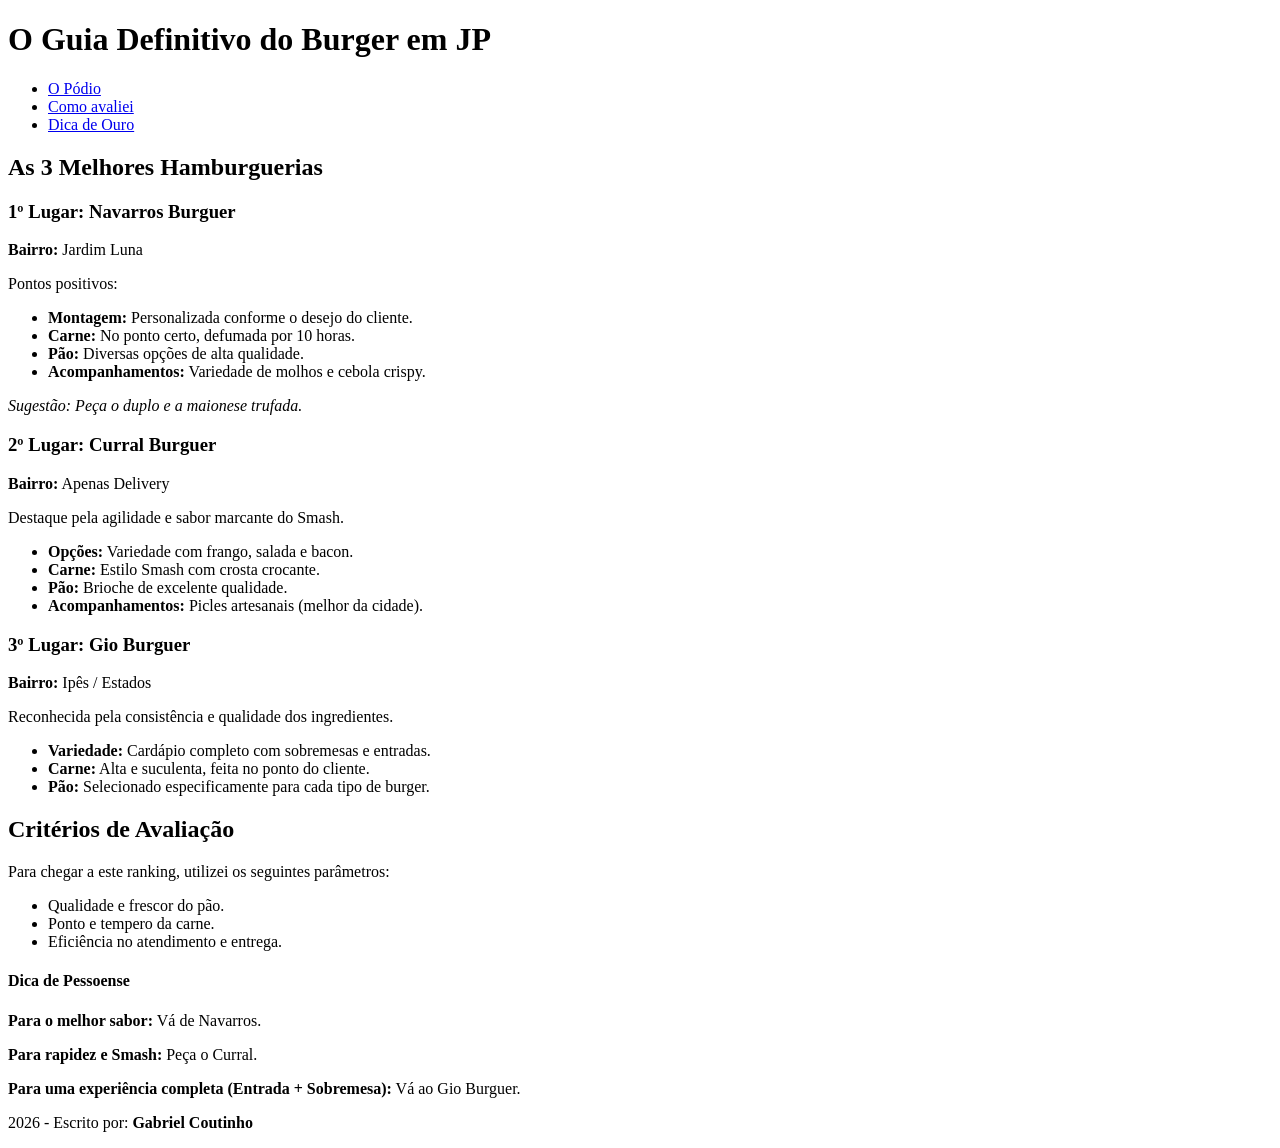
==== aula-03/index.html @ bf37f4c6 "Add files via upload" ====
<!DOCTYPE html>
<html lang="pt-br">

<head>
  <meta charset="UTF-8">
  <meta name="viewport" content="width=device-width, initial-scale=1.0">
  <meta name="description" content="Avaliação das 3 melhores hamburguerias de João Pessoa - PB, por Gabriel Paulo Coutinho.">
  <title>O Guia Definitivo do Burger em JP | Gabriel Coutinho</title>
</head>

<body>
    <a href="#main-content" style="position: absolute; left: -10000px;">Pular para o conteúdo principal</a>

    <header id="header">
        <h1>O Guia Definitivo do Burger em JP</h1>

        <nav aria-label="Menu Principal">
            <ul>
                <li><a href="#podio">O Pódio</a></li>
                <li><a href="#criterios">Como avaliei</a></li>
                <li><a href="#dica">Dica de Ouro</a></li>
            </ul>
        </nav>
    </header>

    <main id="main-content">
        <section id="podio">
            <h2>As 3 Melhores Hamburguerias</h2>

            <article>
                <h3>1º Lugar: Navarros Burguer</h3>
                <p><strong>Bairro:</strong> Jardim Luna</p>
                <p>Pontos positivos:</p>
                <ul>
                    <li><strong>Montagem:</strong> Personalizada conforme o desejo do cliente.</li>
                    <li><strong>Carne:</strong> No ponto certo, defumada por 10 horas.</li>
                    <li><strong>Pão:</strong> Diversas opções de alta qualidade.</li>
                    <li><strong>Acompanhamentos:</strong> Variedade de molhos e cebola crispy.</li>
                </ul>
                <p><em>Sugestão: Peça o duplo e a maionese trufada.</em></p>
            </article>
            
            <article>
                <h3>2º Lugar: Curral Burguer</h3>
                <p><strong>Bairro:</strong> Apenas Delivery</p>
                <p>Destaque pela agilidade e sabor marcante do Smash.</p>
                <ul>
                    <li><strong>Opções:</strong> Variedade com frango, salada e bacon.</li>
                    <li><strong>Carne:</strong> Estilo Smash com crosta crocante.</li>
                    <li><strong>Pão:</strong> Brioche de excelente qualidade.</li>
                    <li><strong>Acompanhamentos:</strong> Picles artesanais (melhor da cidade).</li>
                </ul>
            </article>
            
            <article>
                <h3>3º Lugar: Gio Burguer</h3>
                <p><strong>Bairro:</strong> Ipês / Estados</p>
                <p>Reconhecida pela consistência e qualidade dos ingredientes.</p>
                <ul>
                    <li><strong>Variedade:</strong> Cardápio completo com sobremesas e entradas.</li>
                    <li><strong>Carne:</strong> Alta e suculenta, feita no ponto do cliente.</li>
                    <li><strong>Pão:</strong> Selecionado especificamente para cada tipo de burger.</li>
                </ul>
            </article>
        </section>

        <section id="criterios">
            <h2>Critérios de Avaliação</h2>
            <p>Para chegar a este ranking, utilizei os seguintes parâmetros:</p>
            <ul>
                <li>Qualidade e frescor do pão.</li>
                <li>Ponto e tempero da carne.</li>
                <li>Eficiência no atendimento e entrega.</li>
            </ul>
        </section>

        <aside id="dica" aria-labelledby="dica-titulo">
            <h4 id="dica-titulo">Dica de Pessoense</h4>
            <p><strong>Para o melhor sabor:</strong> Vá de Navarros.</p>
            <p><strong>Para rapidez e Smash:</strong> Peça o Curral.</p>
            <p><strong>Para uma experiência completa (Entrada + Sobremesa):</strong> Vá ao Gio Burguer.</p>
        </aside>
    </main>

    <footer id="footer">
        <p>2026 - Escrito por: <strong>Gabriel Coutinho</strong></p>
    </footer>
</body>
</html>
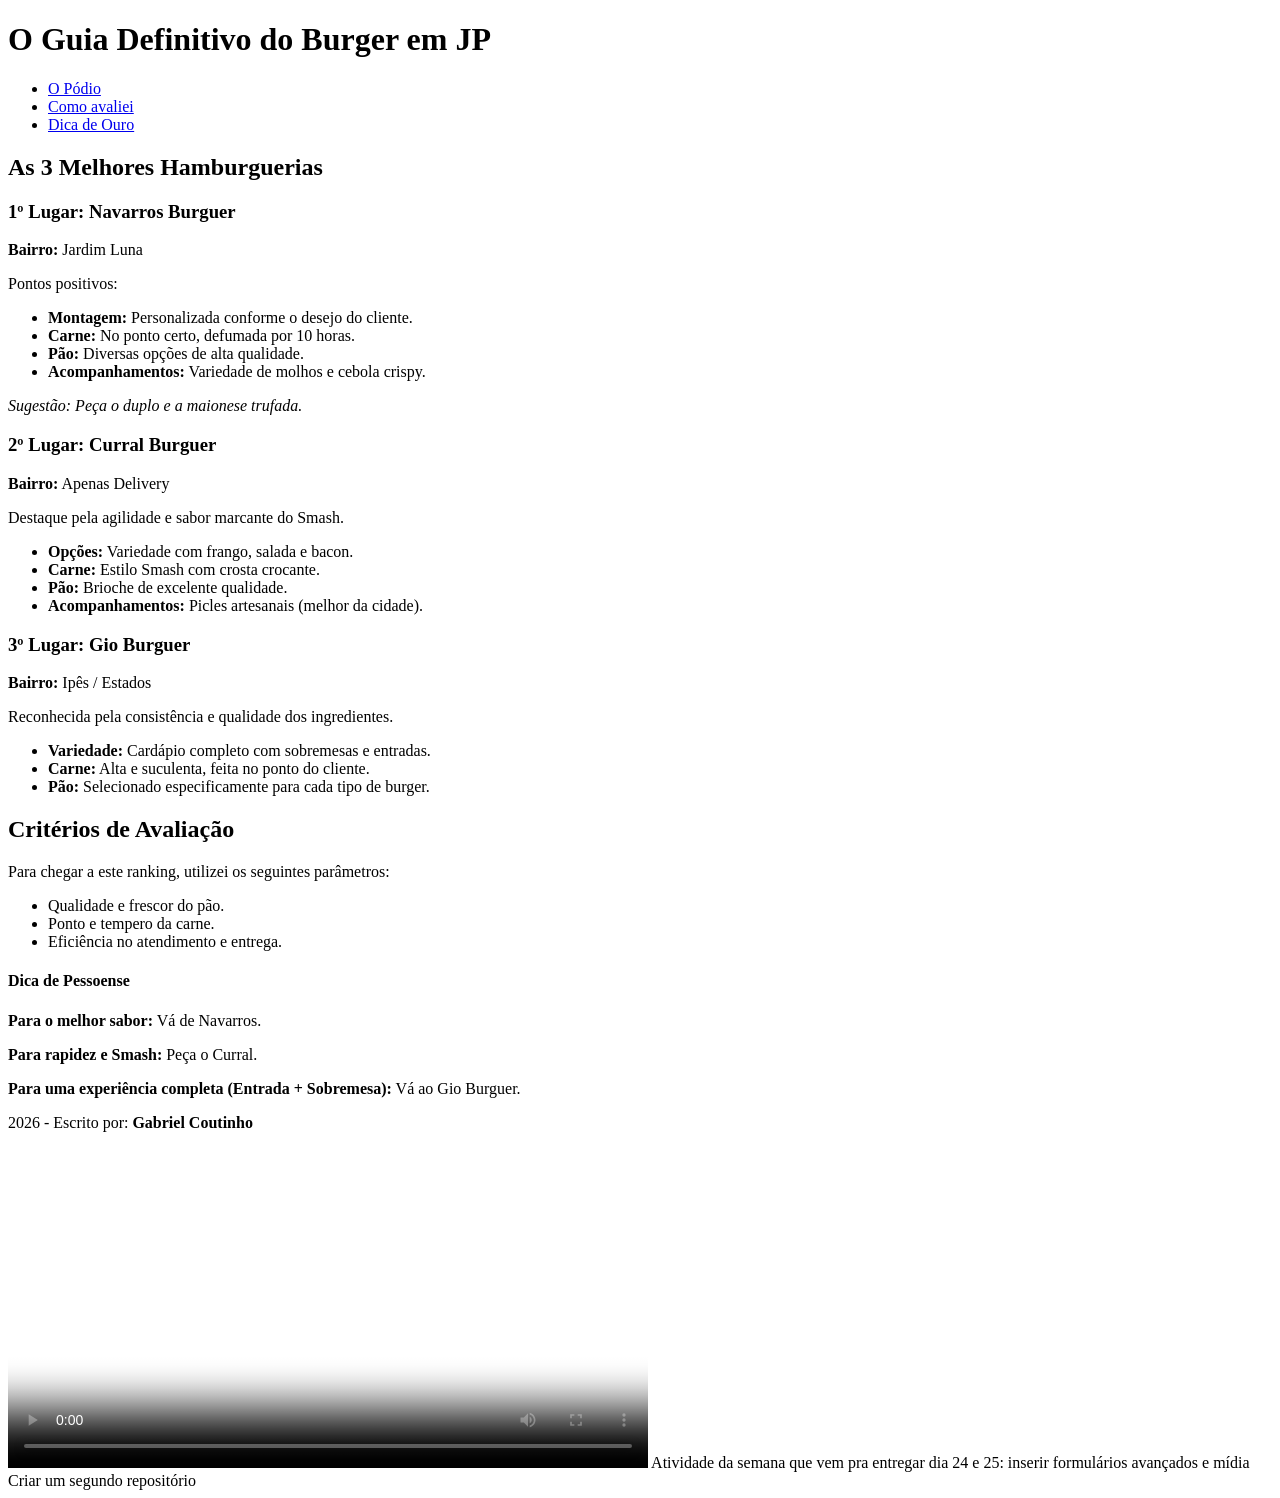
==== commit 0b69a33e: "atualiza arquivo com as instruções para a atividade do dia 25/03" ====
--- a/aula-03/index.html
+++ b/aula-03/index.html
@@ -86,4 +86,14 @@
         <p>2026 - Escrito por: <strong>Gabriel Coutinho</strong></p>
     </footer>
 </body>
-</html>+</html>
+
+
+<video controls poster="capa.jpg" width="640">
+    <source src="arquivo.webm" type="video/webm">
+    <source src="arquivo.mp4" type="video/mp4">
+    <p>Este navegador não oferce suporte a vídeos em HTML5</p>
+</video>
+
+Atividade da semana que vem pra entregar dia 24 e 25: inserir formulários avançados e mídia <br>
+Criar um segundo repositório  <br>
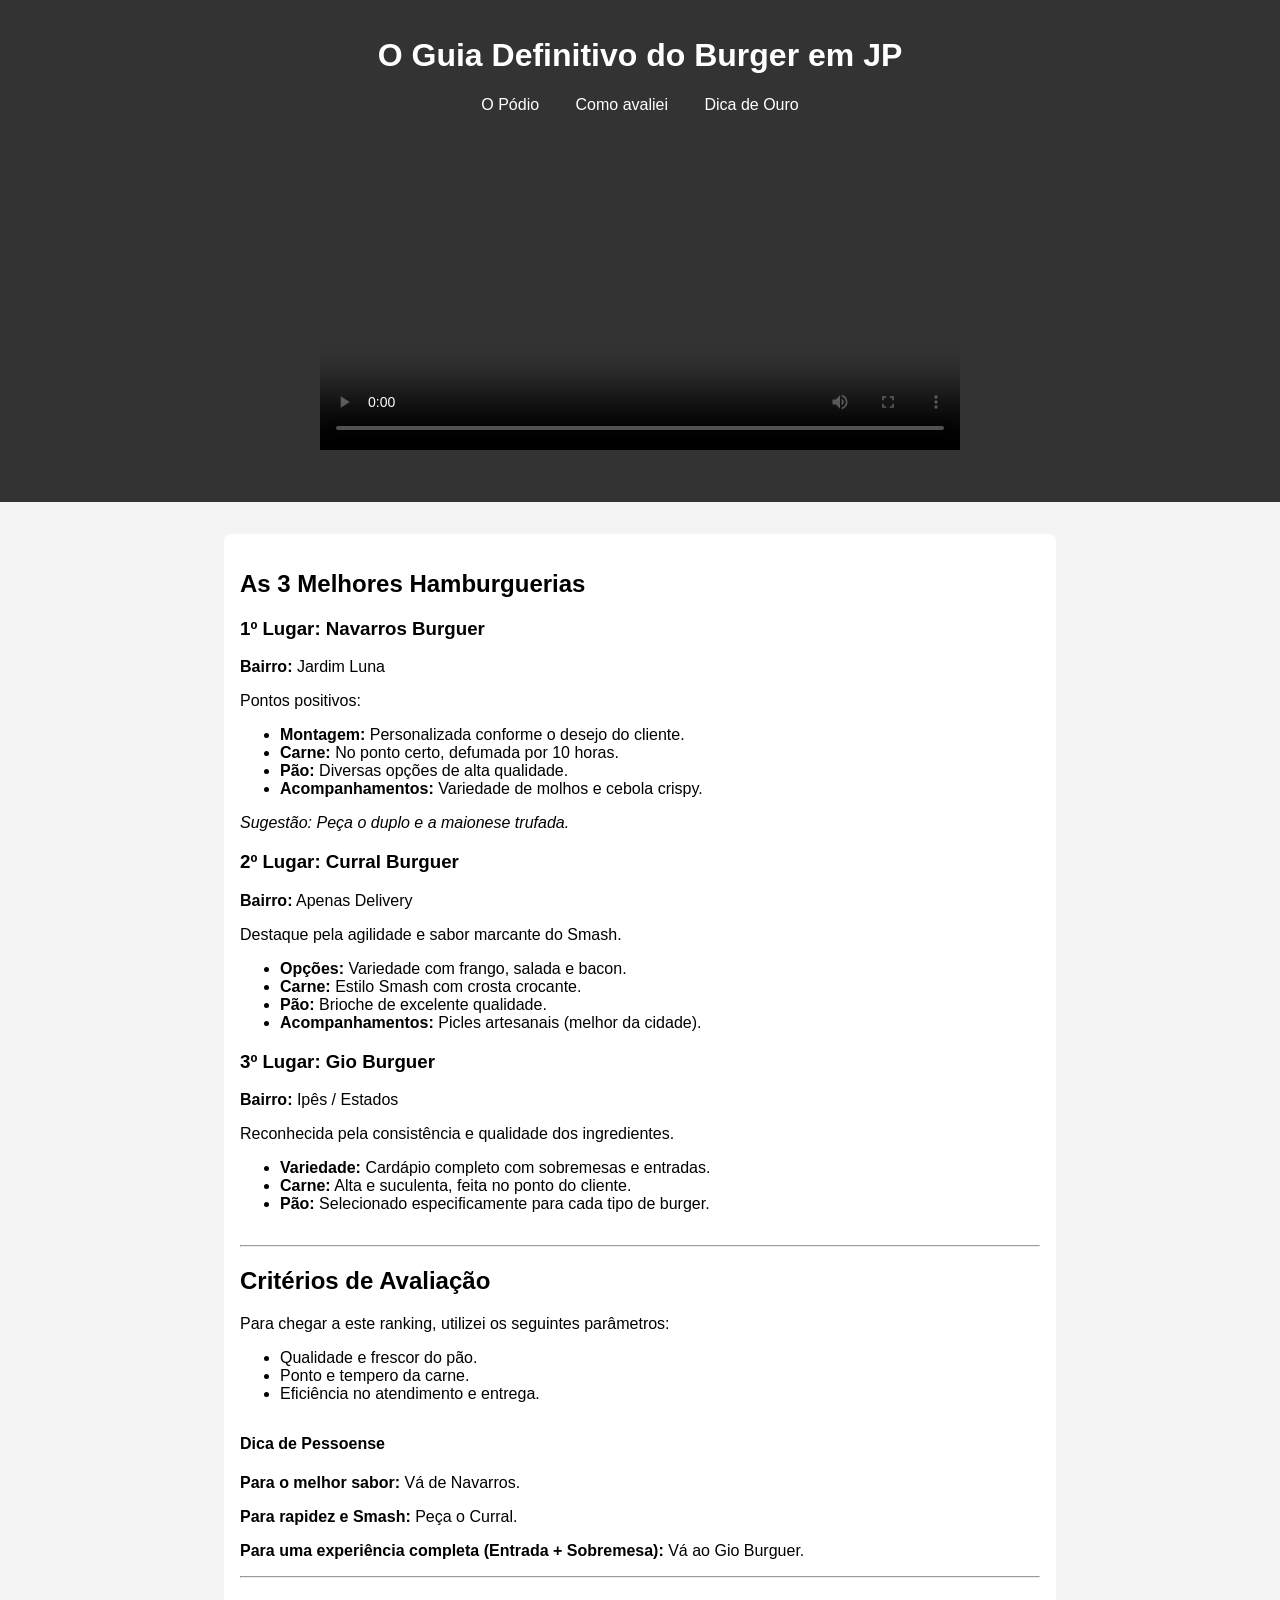
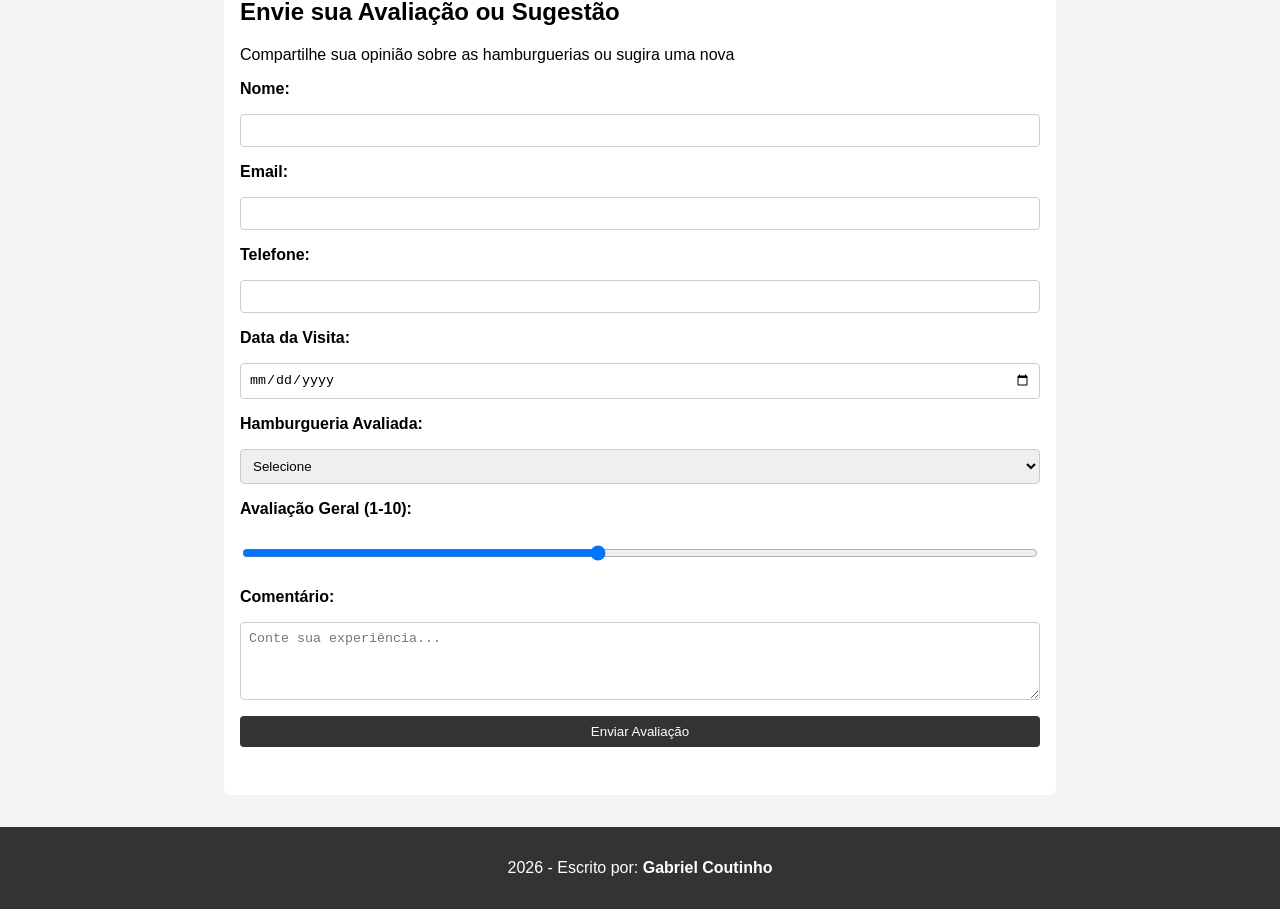
==== commit fe05193d: "adiciona estilização, vídeo e formulário (faltando arquivo de mídia ainda)" ====
--- a/aula-03/index.html
+++ b/aula-03/index.html
@@ -6,20 +6,28 @@
   <meta name="viewport" content="width=device-width, initial-scale=1.0">
   <meta name="description" content="Avaliação das 3 melhores hamburguerias de João Pessoa - PB, por Gabriel Paulo Coutinho.">
   <title>O Guia Definitivo do Burger em JP | Gabriel Coutinho</title>
+  <link rel="stylesheet" href="index.css">
 </head>
 
 <body>
     <a href="#main-content" style="position: absolute; left: -10000px;">Pular para o conteúdo principal</a>
-
+    
     <header id="header">
         <h1>O Guia Definitivo do Burger em JP</h1>
-
+        
         <nav aria-label="Menu Principal">
             <ul>
                 <li><a href="#podio">O Pódio</a></li>
                 <li><a href="#criterios">Como avaliei</a></li>
                 <li><a href="#dica">Dica de Ouro</a></li>
             </ul>
+            <section id="midia">
+                <video controls poster="capa.jpg" width="640">
+                    <source src="arquivo.webm" type="video/webm">
+                    <source src="arquivo.mp4" type="video/mp4">
+                    <p>Este navegador não oferece suporte a vídeos em HTML5</p>
+                </video>
+            </section>
         </nav>
     </header>
 
@@ -64,6 +72,8 @@
             </article>
         </section>
 
+        <hr>
+
         <section id="criterios">
             <h2>Critérios de Avaliação</h2>
             <p>Para chegar a este ranking, utilizei os seguintes parâmetros:</p>
@@ -74,26 +84,53 @@
             </ul>
         </section>
 
-        <aside id="dica" aria-labelledby="dica-titulo">
+        <aside id="dica">
             <h4 id="dica-titulo">Dica de Pessoense</h4>
             <p><strong>Para o melhor sabor:</strong> Vá de Navarros.</p>
             <p><strong>Para rapidez e Smash:</strong> Peça o Curral.</p>
             <p><strong>Para uma experiência completa (Entrada + Sobremesa):</strong> Vá ao Gio Burguer.</p>
         </aside>
+
+        <hr>
+
+        <section id="formulario">
+            <h2>Envie sua Avaliação ou Sugestão</h2>
+            <p>Compartilhe sua opinião sobre as hamburguerias ou sugira uma nova</p>
+            <form action="#" method="post">
+                <label for="nome">Nome:</label>
+                <input type="text" id="nome" name="nome" required>
+
+                <label for="email">Email:</label>
+                <input type="email" id="email" name="email" required>
+
+                <label for="telefone">Telefone:</label>
+                <input type="tel" id="telefone" name="telefone">
+
+                <label for="data">Data da Visita:</label>
+                <input type="date" id="data" name="data">
+
+                <label for="hamburgueria">Hamburgueria Avaliada:</label>
+                <select id="hamburgueria" name="hamburgueria">
+                    <option value="">Selecione</option>
+                    <option value="navarros">Navarros Burguer</option>
+                    <option value="curral">Curral Burguer</option>
+                    <option value="gio">Gio Burguer</option>
+                    <option value="outra">Outra</option>
+                </select>
+
+                <label for="avaliacao">Avaliação Geral (1-10):</label>
+                <input type="range" id="avaliacao" name="avaliacao" min="1" max="10" value="5">
+
+                <label for="comentario">Comentário:</label>
+                <textarea id="comentario" name="comentario" rows="4" placeholder="Conte sua experiência..."></textarea>
+
+                <button type="submit">Enviar Avaliação</button>
+            </form>
+        </section>
     </main>
 
     <footer id="footer">
         <p>2026 - Escrito por: <strong>Gabriel Coutinho</strong></p>
     </footer>
 </body>
-</html>
-
-
-<video controls poster="capa.jpg" width="640">
-    <source src="arquivo.webm" type="video/webm">
-    <source src="arquivo.mp4" type="video/mp4">
-    <p>Este navegador não oferce suporte a vídeos em HTML5</p>
-</video>
-
-Atividade da semana que vem pra entregar dia 24 e 25: inserir formulários avançados e mídia <br>
-Criar um segundo repositório  <br>+</html>
--- a/aula-03/index.css
+++ b/aula-03/index.css
@@ -0,0 +1,14 @@
+body { font-family: Arial, sans-serif; margin: 0; padding: 0; background-color: #f4f4f4; }
+header { background-color: #333; color: white; padding: 1rem; text-align: center; }
+nav ul { list-style: none; padding: 0; }
+nav ul li { display: inline; margin: 0 1rem; }
+nav a { color: white; text-decoration: none; }
+main { max-width: 800px; margin: 2rem auto; padding: 1rem; background: white; border-radius: 8px; }
+section { margin-bottom: 2rem; }
+footer { text-align: center; padding: 1rem; background-color: #333; color: white; }
+form { display: flex; flex-direction: column; gap: 1rem; }
+label { font-weight: bold; }
+input, textarea, select { padding: 0.5rem; border: 1px solid #ccc; border-radius: 4px; }
+button { padding: 0.5rem 1rem; background-color: #333; color: white; border: none; border-radius: 4px; cursor: pointer; }
+button:hover { background-color: #555; }
+video { max-width: 100%; height: auto; }
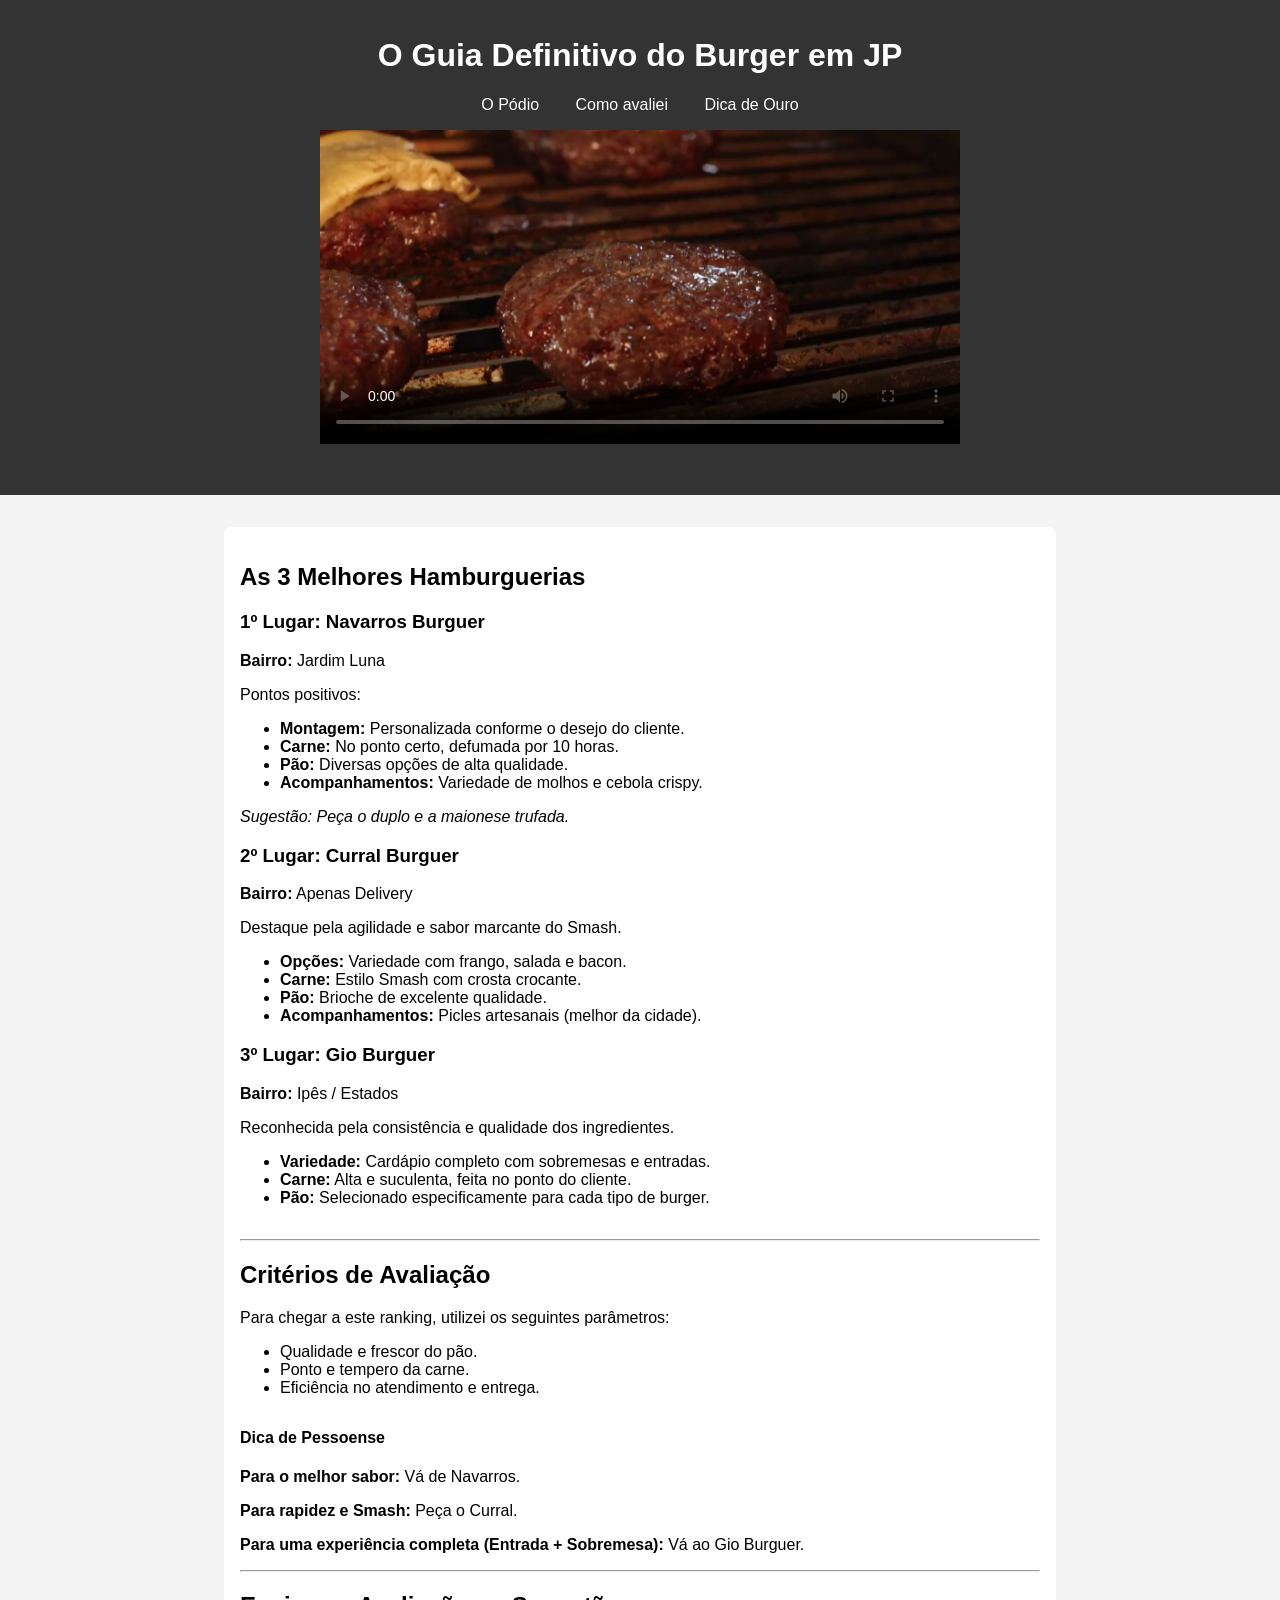
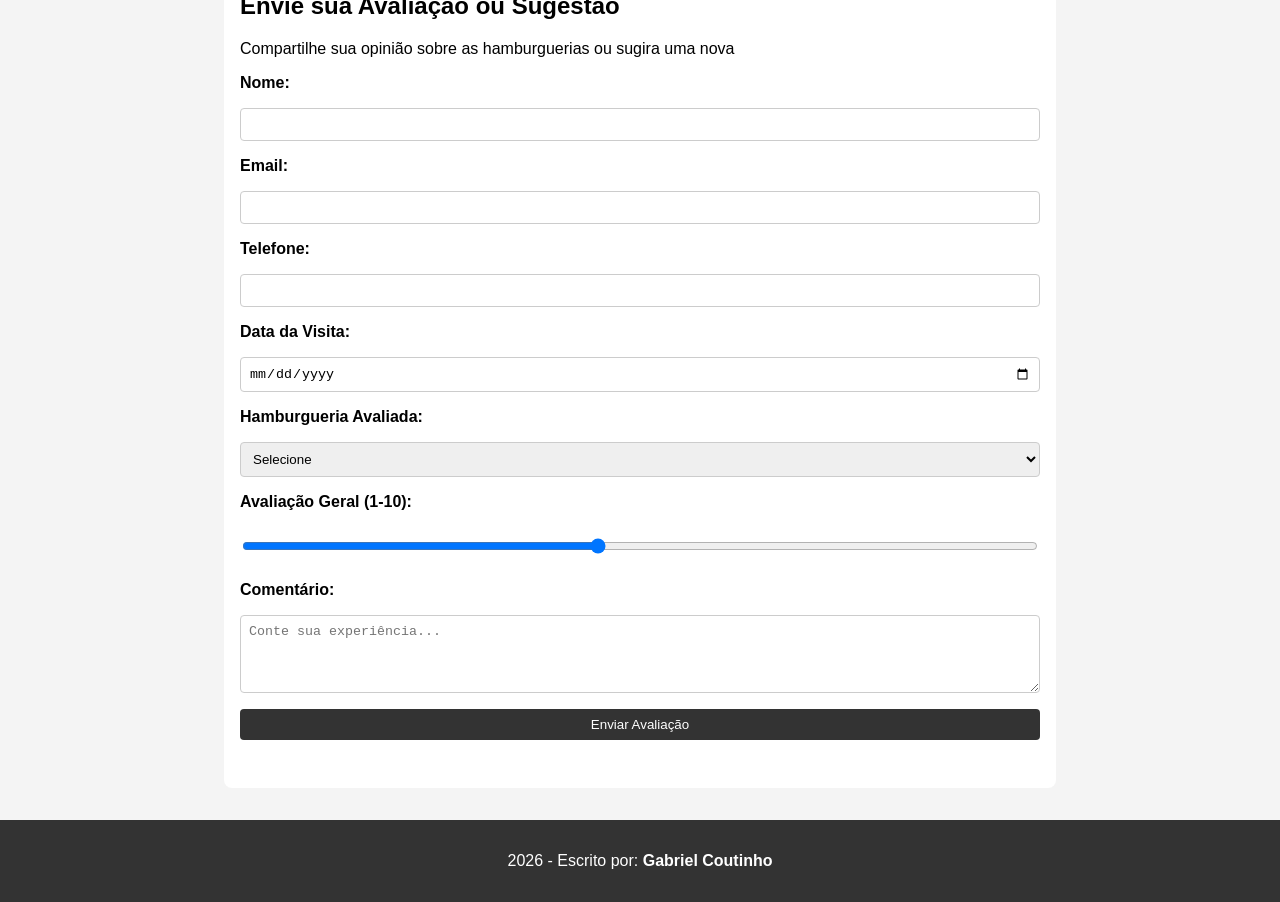
==== commit 9cac9023: "commita arquivo e capa do vídeo" ====
--- a/aula-03/index.html
+++ b/aula-03/index.html
@@ -22,7 +22,7 @@
                 <li><a href="#dica">Dica de Ouro</a></li>
             </ul>
             <section id="midia">
-                <video controls poster="capa.jpg" width="640">
+                <video controls poster="capa.png" width="640">
                     <source src="arquivo.webm" type="video/webm">
                     <source src="arquivo.mp4" type="video/mp4">
                     <p>Este navegador não oferece suporte a vídeos em HTML5</p>
--- a/aula-03/index.css
+++ b/aula-03/index.css
@@ -1,14 +1,81 @@
-body { font-family: Arial, sans-serif; margin: 0; padding: 0; background-color: #f4f4f4; }
-header { background-color: #333; color: white; padding: 1rem; text-align: center; }
-nav ul { list-style: none; padding: 0; }
-nav ul li { display: inline; margin: 0 1rem; }
-nav a { color: white; text-decoration: none; }
-main { max-width: 800px; margin: 2rem auto; padding: 1rem; background: white; border-radius: 8px; }
-section { margin-bottom: 2rem; }
-footer { text-align: center; padding: 1rem; background-color: #333; color: white; }
-form { display: flex; flex-direction: column; gap: 1rem; }
-label { font-weight: bold; }
-input, textarea, select { padding: 0.5rem; border: 1px solid #ccc; border-radius: 4px; }
-button { padding: 0.5rem 1rem; background-color: #333; color: white; border: none; border-radius: 4px; cursor: pointer; }
-button:hover { background-color: #555; }
-video { max-width: 100%; height: auto; }+body { 
+    font-family: Arial, sans-serif;
+    margin: 0;
+    padding: 0;
+    background-color: #f4f4f4;
+ }
+
+header { 
+    background-color: #333;
+    color: white;
+    padding: 1rem;
+    text-align: center;
+ }
+
+nav ul { 
+    list-style: none;
+    padding: 0;
+ }
+
+nav ul li { 
+    display: inline;
+    margin: 0 1rem;
+ }
+
+nav a { 
+    color: white;
+    text-decoration: none;
+ }
+
+main { 
+    max-width: 800px;
+    margin: 2rem auto;
+    padding: 1rem;
+    background: white;
+    border-radius: 8px;
+ }
+
+section { 
+    margin-bottom: 2rem;
+ }
+
+footer { 
+    text-align: center;
+    padding: 1rem;
+    background-color: #333;
+    color: white;
+ }
+
+form { 
+    display: flex;
+    flex-direction: column;
+    gap: 1rem;
+ }
+
+label { 
+    font-weight: bold;
+ }
+
+input, textarea, select { 
+    padding: 0.5rem;
+    border: 1px solid #ccc;
+    border-radius: 4px;
+ }
+
+button {
+    padding: 0.5rem 1rem;
+    background-color: #333;
+    color: white;
+    border: none;
+    border-radius: 4px;
+    cursor: pointer;
+}
+
+button:hover { 
+    background-color: #555;
+ }
+
+video { 
+    max-width: 100%;
+    height: auto;
+ }
